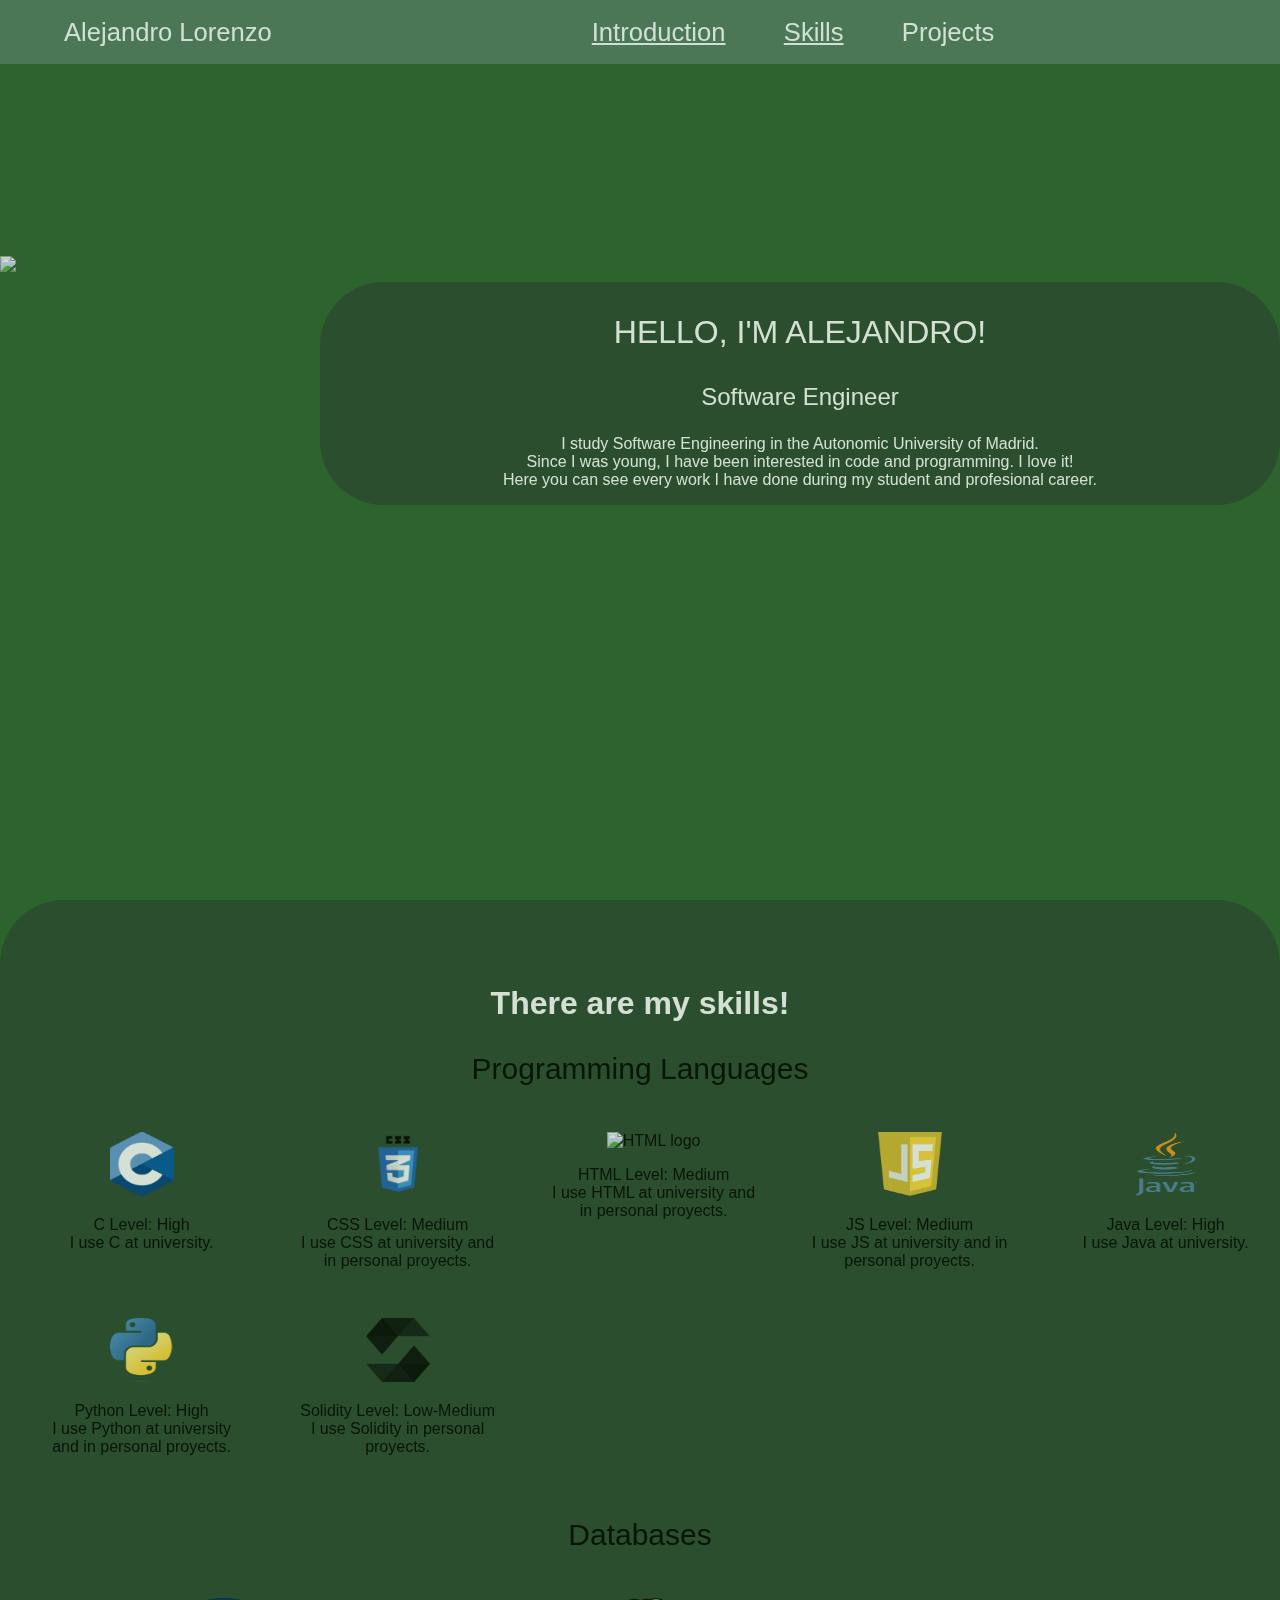
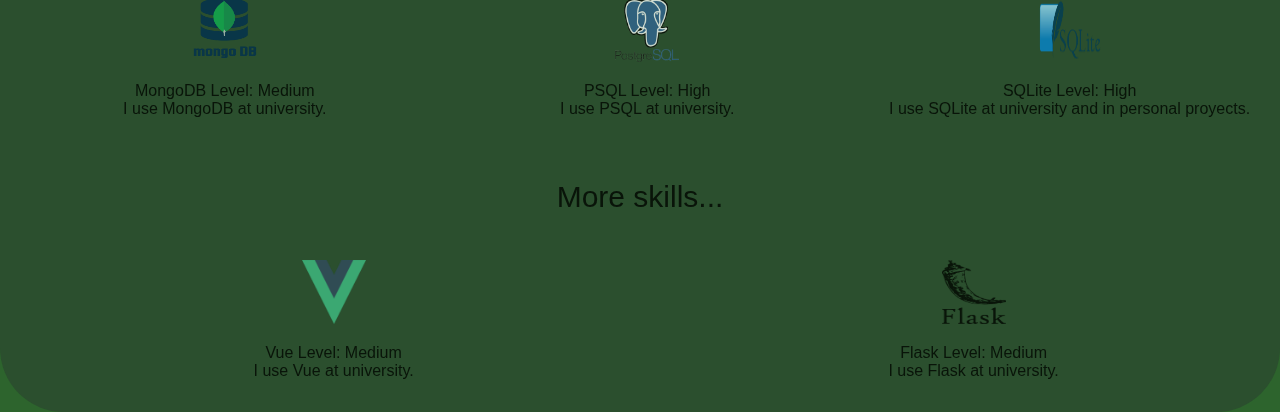
==== index.html @ 0540844a "Skills done" ====
<!DOCTYPE html>
<html>
<head>
    <meta charset="utf-8">
    <meta name="viewport" content="width=device-width, initial-scale=1.0">
    <title>Alejandro Portfolio</title>
    <link href="portfolio-style.css" rel="stylesheet" />
</head>
<body>
    <!--Nav-->
    <nav>
        <section class="nav-section">    
            <section class="name">
                Alejandro Lorenzo
            </section>
            <section class="links">
                <a class="introduction-link" href="#introduction">Introduction</a>
                <a class="skills-link" href="#skills">Skills</a>
                <a class="projects-link">Projects</a>
            </section>
        </section>
    </nav>
    <main>
        <!--Introduction-->
        <section id="introduction" class="introduction-section">
            <div class="my-image-div">
                <img src="images/profile-picture.png" class="my-image">
            </div>
            <div class="my-description-div">
                <p class="my-title-desc">HELLO, I'M ALEJANDRO!</p>
                <p class="my-position">Software Engineer</p>
                <p class="description">I study Software Engineering in the Autonomic University of Madrid.
                    </br>
                    Since I was young, I have been interested in code and programming. I love it!                </br>
                    Here you can see every work I have done during my student and profesional career.
                </p>
            </div>
        </section>

        <!--Skills-->
        <section id="skills" class="skills-section">
            <h1 class="skills-header">There are my skills!</h1>
            <section class="skills-photos-section">
                <div class="programming-languages-div">
                    <p class="photo-section-text">Programming Languages</p>
                    <div>
                        <figure>
                            <img class="logo" src="images/logos/C.png"
                                alt="C logo">
                            <p>C Level: High
                                <br>
                                I use C at university.
                            </p>
                        </figure>
                        <figure>
                            <img class="logo" src="images/logos/CSS.png"
                                alt="CSS logo">
                            <p>CSS Level: Medium
                                <br>
                                I use CSS at university and in personal proyects.
                            </p>
                        </figure>
                        <figure>
                            <img class="logo" src="images/logos/HTML.png"
                                alt="HTML logo">
                                <p>HTML Level: Medium
                                    <br>
                                    I use HTML at university and in personal proyects.
                                </p>
                        </figure>
                        <figure>
                            <img class="logo" src="images/logos/JS.png"
                                alt="JS logo">
                                <p>JS Level: Medium
                                    <br>
                                    I use JS at university and in personal proyects.
                                </p>
                        </figure>
                        <figure>
                            <img class="logo" src="images/logos/Java.png"
                                alt="Java logo">
                                <p>Java Level: High
                                    <br>
                                    I use Java at university.
                                </p>
                        </figure>
                        <figure>
                            <img class="logo" src="images/logos/Python.png"
                                alt="Python logo">
                                <p>Python Level: High
                                    <br>
                                    I use Python at university and in personal proyects.
                                </p>
                        </figure>
                        <figure>
                            <img class="logo" src="images/logos/Solidity.png"
                                alt="Solidity logo">
                                <p>Solidity Level: Low-Medium
                                    <br>
                                    I use Solidity in personal proyects.
                                </p>
                        </figure>
                    </div>
                </div>
                <div class="databases-div">
                    <p class="photo-section-text">Databases</p>
                    <div>
                        <figure>
                            <img class="logo" src="images/logos/MongoDB.webp"
                                alt="MongoDB logo">
                                <p>MongoDB Level: Medium
                                    <br>
                                    I use MongoDB at university.
                                </p>
                        </figure>
                        <figure>
                            <img class="logo" src="images/logos/Psql.png"
                                alt="PostgreSQL logo">
                                <p>PSQL Level: High
                                    <br>
                                    I use PSQL at university.
                                </p>
                        </figure>
                        <figure>
                            <img class="logo" src="images/logos/SQLite.png"
                                alt="SQLite logo">
                                <p>SQLite Level: High
                                    <br>
                                    I use SQLite at university and in personal proyects.
                                </p>
                        </figure>
                    </div>
                </div>
                <div class="more-skills-div">
                    <p class="photo-section-text">More skills...</p>
                    <div>
                        <figure>
                            <img class="logo" src="images/logos/Vue.png"
                                alt="Vue logo">
                                <p>Vue Level: Medium
                                    <br>
                                    I use Vue at university.
                                </p>
                        </figure>
                        <figure>
                            <img class="logo" src="images/logos/Flask.png"
                                alt="Flask logo">
                                <p>Flask Level: Medium
                                    <br>
                                    I use Flask at university.
                                </p>
                        </figure>
                    </div>
                </div>
            </section>
        </section>
        <!--Projects-->
    </main>
</body>
</html>
---- portfolio-style.css ----
body {
    margin: 0;
    font-family: 'Futura', Arial, sans-serif;
    background-color: rgb(45, 100, 45);
    opacity: 0.8;
}

.background {
    background-color: rgba(31, 72, 222, 0.631);
}

/* NAV CSS */
nav {
    position: fixed;
    width: 100%;
    background-color: rgba(120, 147, 149, 0.5);
}

nav .nav-section {
    display: flex;
    height: 5vw;
    font-size: 2vw;
}

.nav-section * {
    line-height: 5vw;
    color: #FBFFFE;
}

nav .name {
    margin-left: 5vw;
}

nav .links {
    margin-left: 25vw;
}

.links a {
    margin-right: 4vw;
    padding-top: 1vw;
}

.links a:hover {
    text-decoration: underline;
}

/* INTRODUCTION CSS */

.introduction-section {
    width: 100%;
    height: 100vh;
}

.my-image-div {
    width: 25%;
    float: left;
}

.my-image {
    height: 26vw;
    margin-left: auto;
    margin-right: auto;
    margin-top: 20vw;
    display: block;
}

.my-description-div {
    width: 75%;
    float: left;
    margin-top: 22vw;
    background-color: rgba(39, 48, 48, 0.5);
    border-radius: 5vw;
    text-align: center;
}

.my-title-desc {
    font-size: 200%;
    color: white;
}

.my-position {
    font-size: 150%;
    color: white;
}

.description {
    height: 80%;
    color: white;
}

/* SKILLS CSS */

.skills-section {
    background-color: rgba(39, 48, 48, 0.5);
    border-radius: 5vw;
    height: 100%;
    text-align: center;
    padding-top: 5vw;
}

.skills-section .skills-header {
    color: white;
    height: 10%;
}

.skills-photos-section {
    height: 90%;
}

.photo-section-text {
    font-size: 30px;
}

.skills-photos-section div {
    height: 20%;
}

.skills-photos-section p {
    height: 20%;
}

.skills-photos-section figure {
    height: 80%;
    margin-right: 1vw;
}

.programming-languages-div div {
    display: grid;
    grid-template-columns: 20% 20% 20% 20% 20%;
}

.databases-div div {
    display: grid;
    grid-template-columns: 33% 33% 33%;
}

.more-skills-div div {
    display: grid;
    grid-template-columns: 50% 50%;
}

.logo {
    height: 64px;
    width: 64px;
}
/* PROJECTS CSS */
/* FOOTER CSS */

/* MEDIA CSS */
@media screen and (max-width: 800px) {
    .my-image-div {
        width: 100%;
    }

    .my-description-div {
      width: 100%;
      text-align: center;
      height: 50%;
    }

    .skills-section {
        margin-top: 40%;
    }

    .skills-photos-section div {
        margin-top: 5%;
    }
}
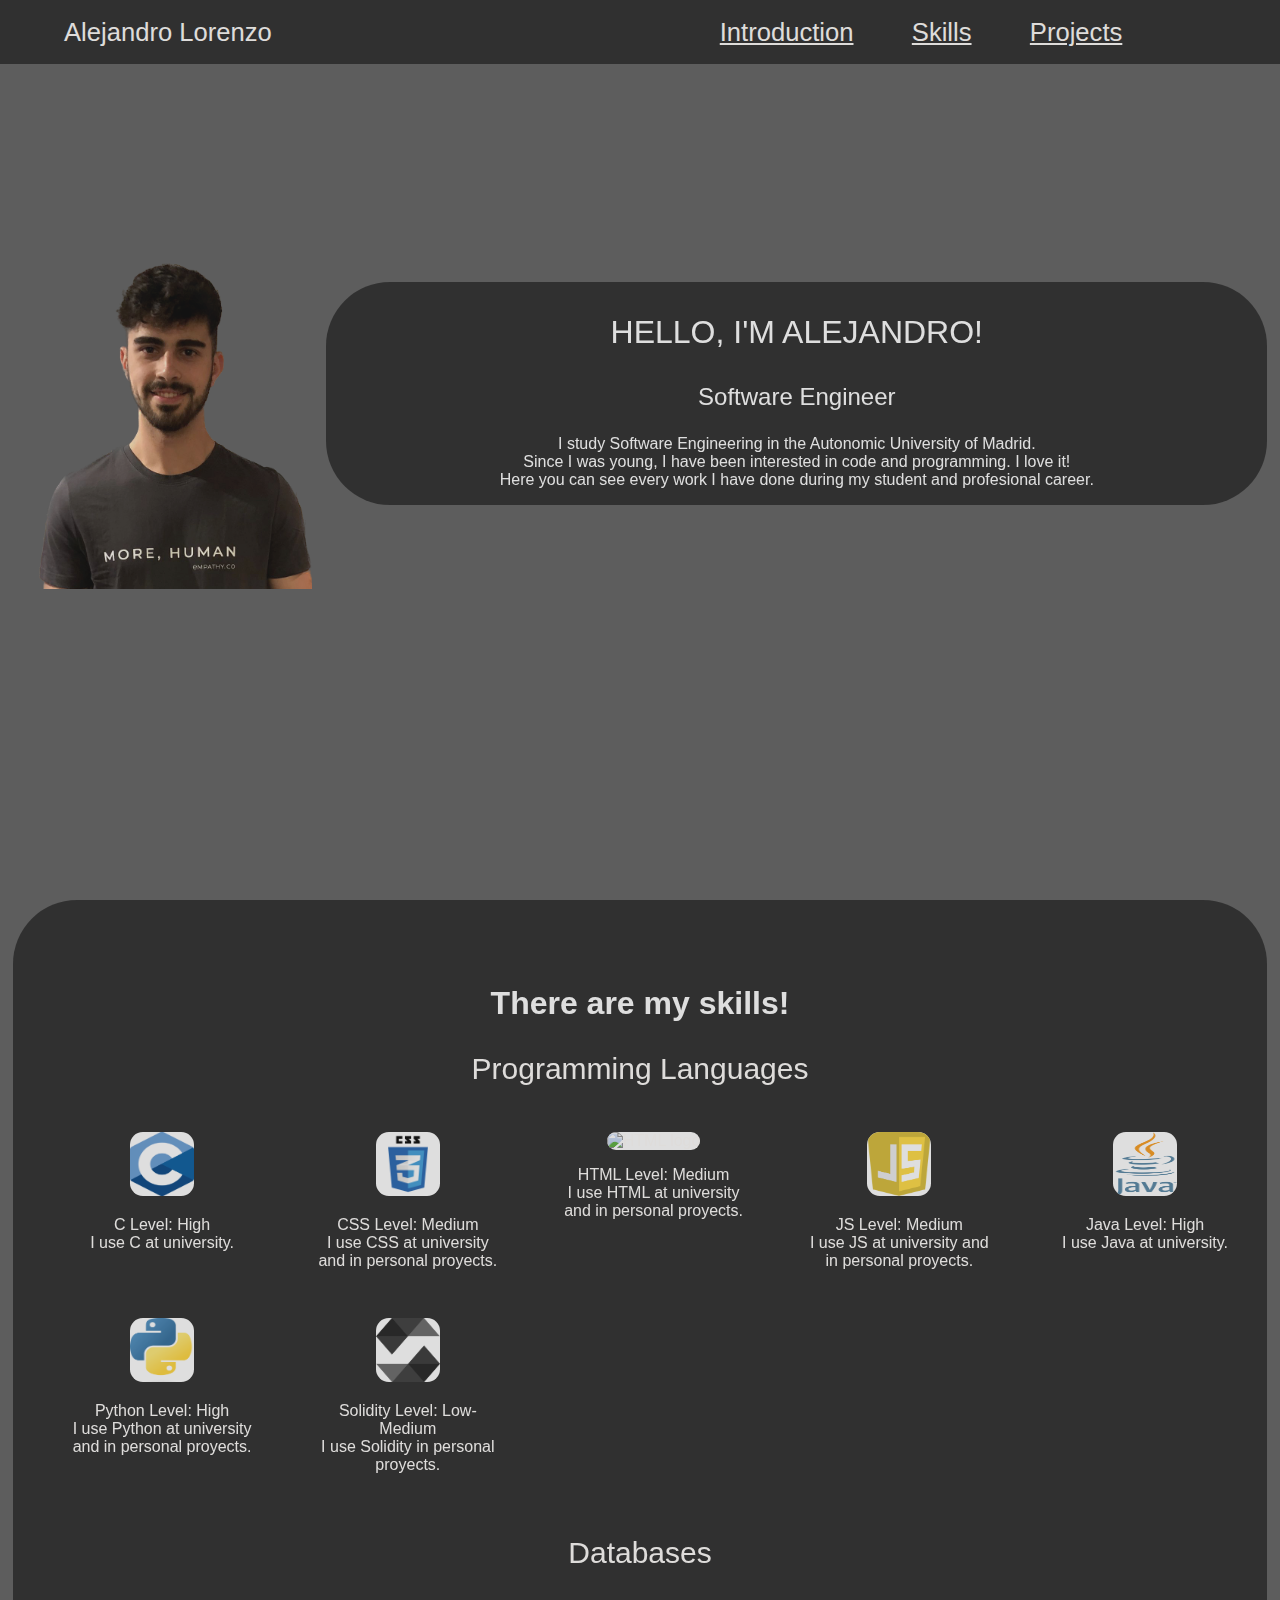
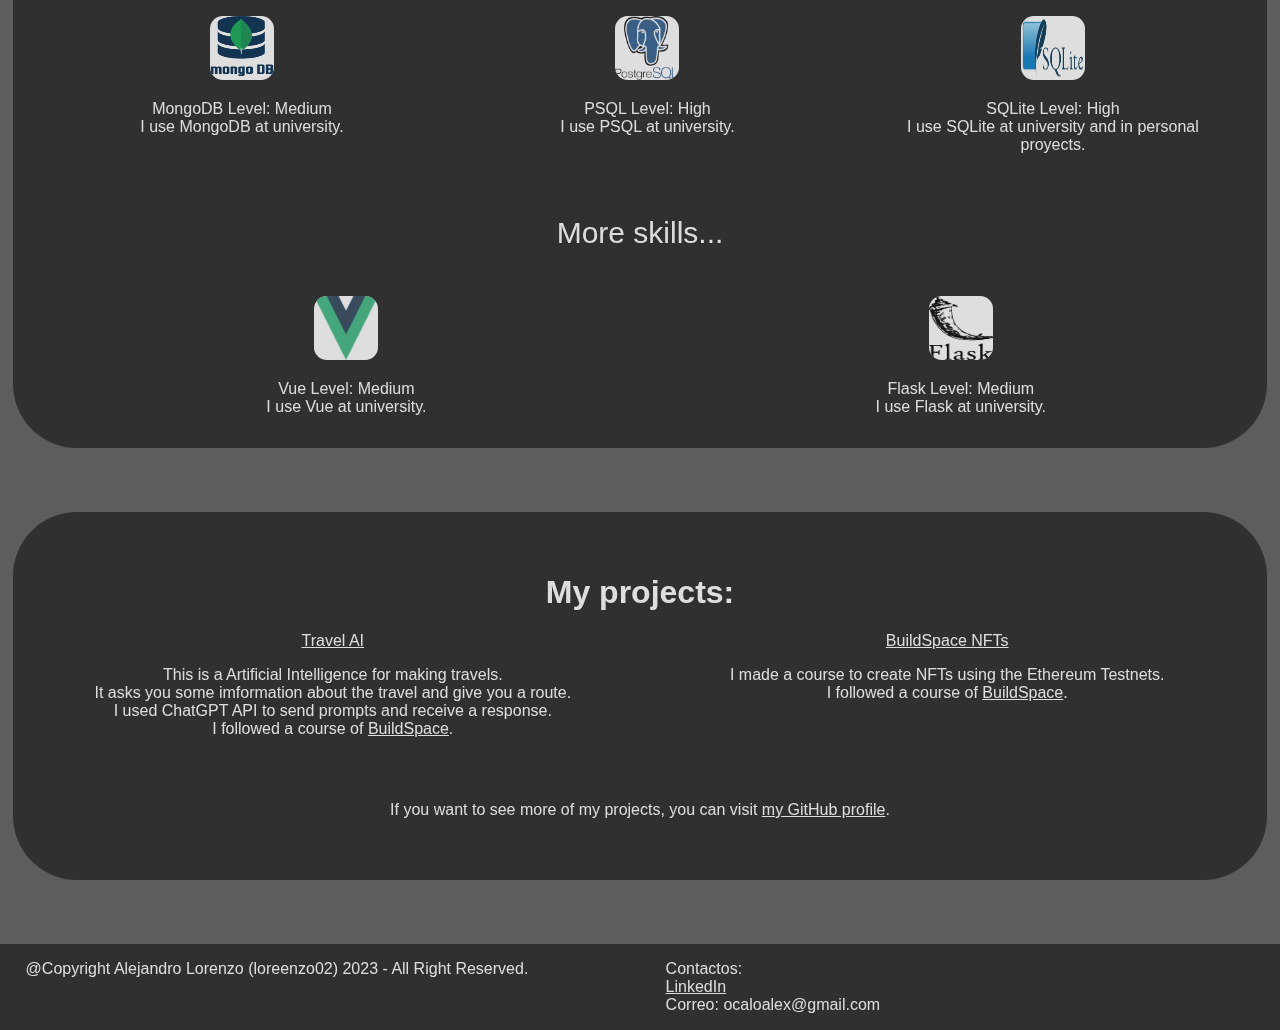
==== commit 594e1c16: "Finished" ====
--- a/index.html
+++ b/index.html
@@ -16,7 +16,7 @@
             <section class="links">
                 <a class="introduction-link" href="#introduction">Introduction</a>
                 <a class="skills-link" href="#skills">Skills</a>
-                <a class="projects-link">Projects</a>
+                <a class="projects-link" href="#projects">Projects</a>
             </section>
         </section>
     </nav>
@@ -24,7 +24,8 @@
         <!--Introduction-->
         <section id="introduction" class="introduction-section">
             <div class="my-image-div">
-                <img src="images/profile-picture.png" class="my-image">
+                <img src="images/profile-picture.png" class="my-image"
+                alt="My profile picture.">
             </div>
             <div class="my-description-div">
                 <p class="my-title-desc">HELLO, I'M ALEJANDRO!</p>
@@ -155,6 +156,40 @@
             </section>
         </section>
         <!--Projects-->
+        <section id="projects" class="projects-section">
+            <h1>My projects:</h1>
+            <div class="projects-div">
+                <div>
+                    <a href="https://github.com/loreenzo02/Travel-AI">
+                        Travel AI
+                    </a>
+                    <p>This is a Artificial Intelligence for making travels. 
+                        <br>It asks you some imformation about the travel and give you a route. 
+                        <br>I used ChatGPT API to send prompts and receive a response. 
+                        <br>I followed a course of <a href="https://buildspace.so">BuildSpace</a>.</p>
+                </div>
+                <div>
+                    <a href="https://github.com/loreenzo02/BuildSpace_NFTs">
+                        BuildSpace NFTs
+                    </a>
+                    <p>I made a course to create NFTs using the Ethereum Testnets. 
+                        <br>I followed a course of <a href="https://buildspace.so">BuildSpace</a>.</p>
+                </div>
+            </div>
+            <p>If you want to see more of my projects, you can visit <a href="https://github.com/loreenzo02">my GitHub profile</a>.</p>
+        </section>
     </main>
+    <footer class="footer-section">
+        <div>
+            <p>@Copyright Alejandro Lorenzo (loreenzo02) 2023 - All Right Reserved.</p>
+        </div>
+        <div>
+            <p>Contactos:<br>
+            <a href="https://es.linkedin.com/in/alejandro-lorenzo-ocaña-610916215">LinkedIn</a>
+            <br>
+            Correo: ocaloalex@gmail.com
+            </p>
+        </div>
+    </footer>
 </body>
 </html>--- a/portfolio-style.css
+++ b/portfolio-style.css
@@ -1,19 +1,25 @@
 body {
     margin: 0;
     font-family: 'Futura', Arial, sans-serif;
-    background-color: rgb(45, 100, 45);
+    background-color: rgb(93, 93, 93);
     opacity: 0.8;
-}
-
-.background {
-    background-color: rgba(31, 72, 222, 0.631);
+    color: #fffdfb;
+}
+
+body a {
+    color: #fffdfb;
+}
+
+body main {
+    margin-left: 1vw;
+    margin-right: 1vw;
 }
 
 /* NAV CSS */
 nav {
     position: fixed;
     width: 100%;
-    background-color: rgba(120, 147, 149, 0.5);
+    background-color: rgb(38, 38, 38);
 }
 
 nav .nav-section {
@@ -24,7 +30,7 @@
 
 .nav-section * {
     line-height: 5vw;
-    color: #FBFFFE;
+    color: #fffdfb;
 }
 
 nav .name {
@@ -32,16 +38,12 @@
 }
 
 nav .links {
-    margin-left: 25vw;
+    margin-left: 35vw;
 }
 
 .links a {
     margin-right: 4vw;
     padding-top: 1vw;
-}
-
-.links a:hover {
-    text-decoration: underline;
 }
 
 /* INTRODUCTION CSS */
@@ -68,7 +70,7 @@
     width: 75%;
     float: left;
     margin-top: 22vw;
-    background-color: rgba(39, 48, 48, 0.5);
+    background-color: rgb(38, 38, 38);
     border-radius: 5vw;
     text-align: center;
 }
@@ -91,11 +93,13 @@
 /* SKILLS CSS */
 
 .skills-section {
-    background-color: rgba(39, 48, 48, 0.5);
+    background-color: rgb(38, 38, 38);
     border-radius: 5vw;
     height: 100%;
     text-align: center;
     padding-top: 5vw;
+    padding-left: 1vw;
+    padding-right: 1vw;
 }
 
 .skills-section .skills-header {
@@ -124,6 +128,11 @@
     margin-right: 1vw;
 }
 
+figure img {
+    background-color: #ffffff;
+    border-radius: 1vw;
+}
+
 .programming-languages-div div {
     display: grid;
     grid-template-columns: 20% 20% 20% 20% 20%;
@@ -143,8 +152,51 @@
     height: 64px;
     width: 64px;
 }
+
 /* PROJECTS CSS */
+
+.projects-section {
+    background-color: rgb(38, 38, 38);
+    border-radius: 5vw;
+    height: 100%;
+    text-align: center;
+    margin-top: 5vw;
+    padding-left: 1vw;
+    padding-right: 1vw;
+}
+
+.projects-div {
+    display: grid;
+    grid-template-columns: 50% 50%;
+}
+
+.projects-section a {
+    color: white;
+}
+
+.projects-section h1 {
+    color: white;
+    height: 10%;
+    padding-top: 5%;
+}
+
+.projects-section p {
+    padding-bottom: 5%;
+}
+
 /* FOOTER CSS */
+
+footer {
+    width: 100%;
+    background-color: rgb(38, 38, 38);
+    margin-top: 5vw;
+    display: grid;
+    grid-template-columns: 50% 50%;
+}
+
+footer div {
+    padding-left: 2vw;
+}
 
 /* MEDIA CSS */
 @media screen and (max-width: 800px) {
@@ -165,4 +217,8 @@
     .skills-photos-section div {
         margin-top: 5%;
     }
+
+    .projects-div {
+        display: list-item;
+    }
 }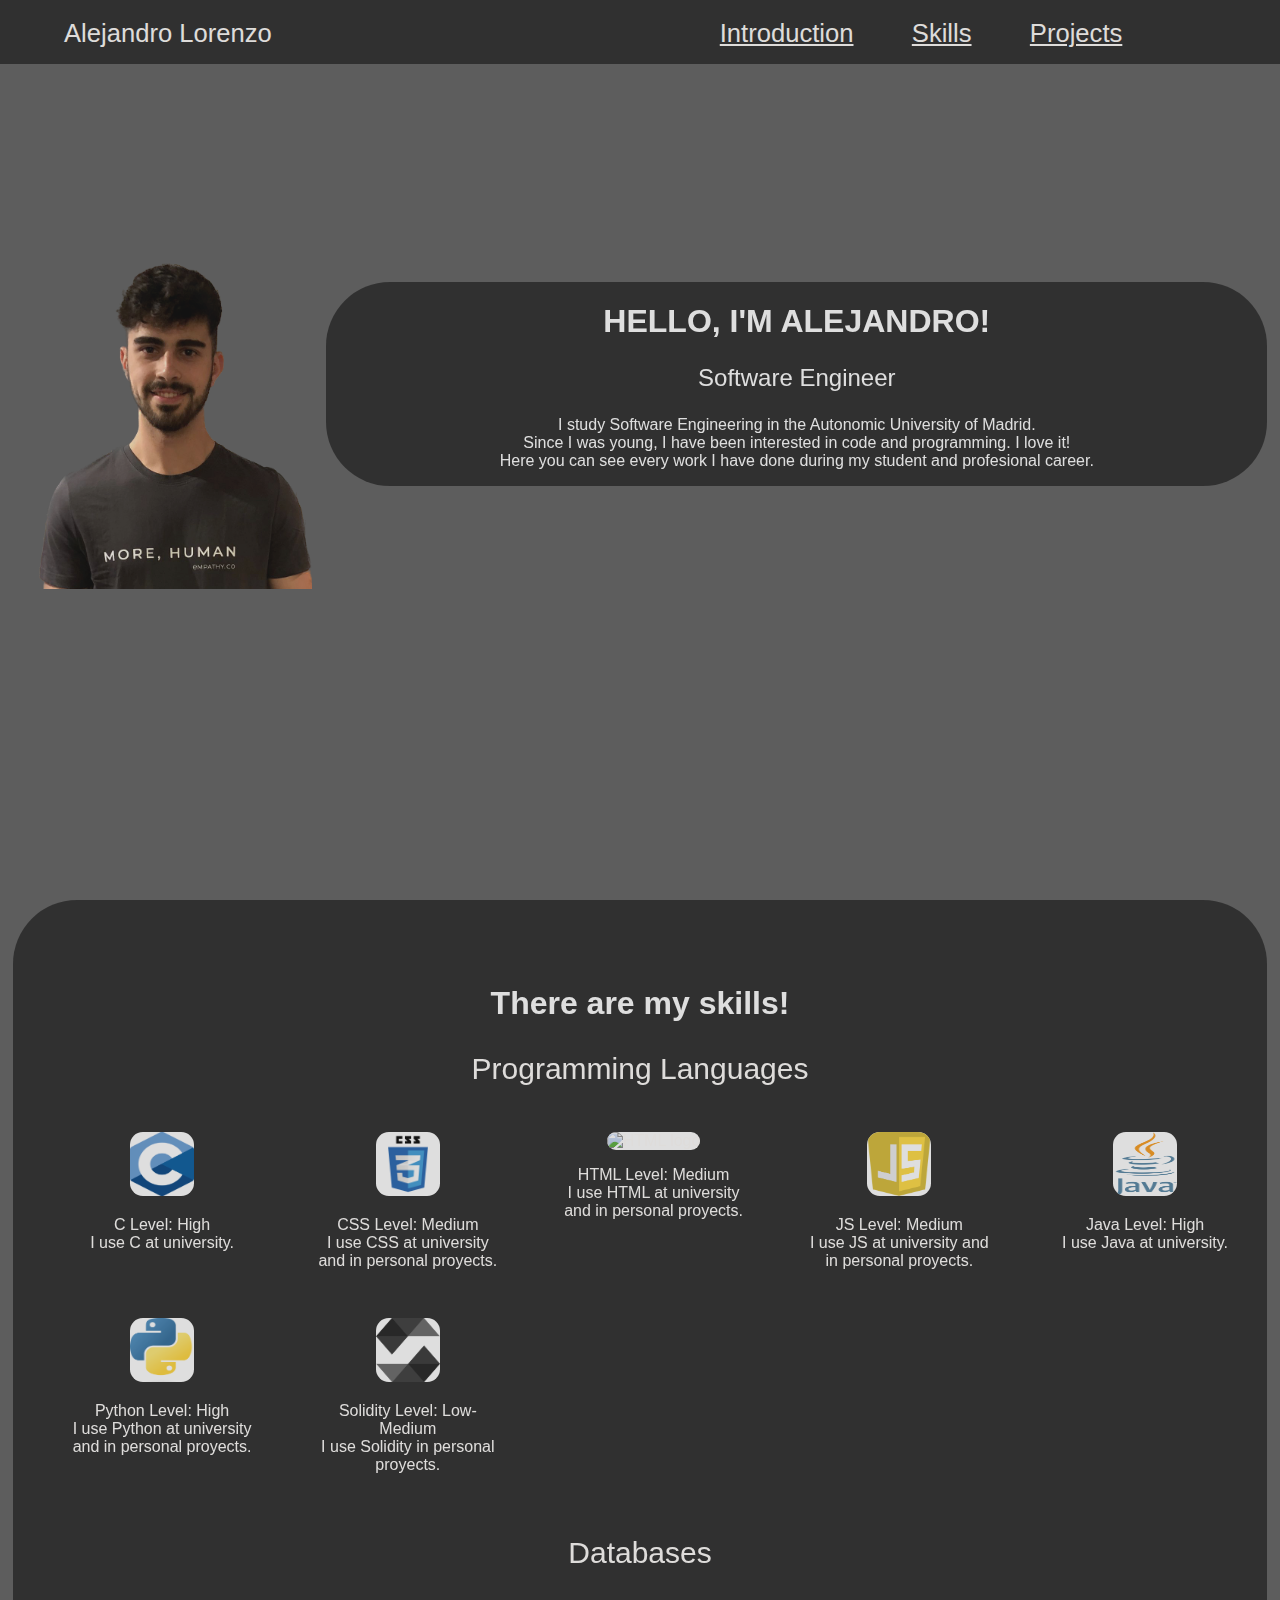
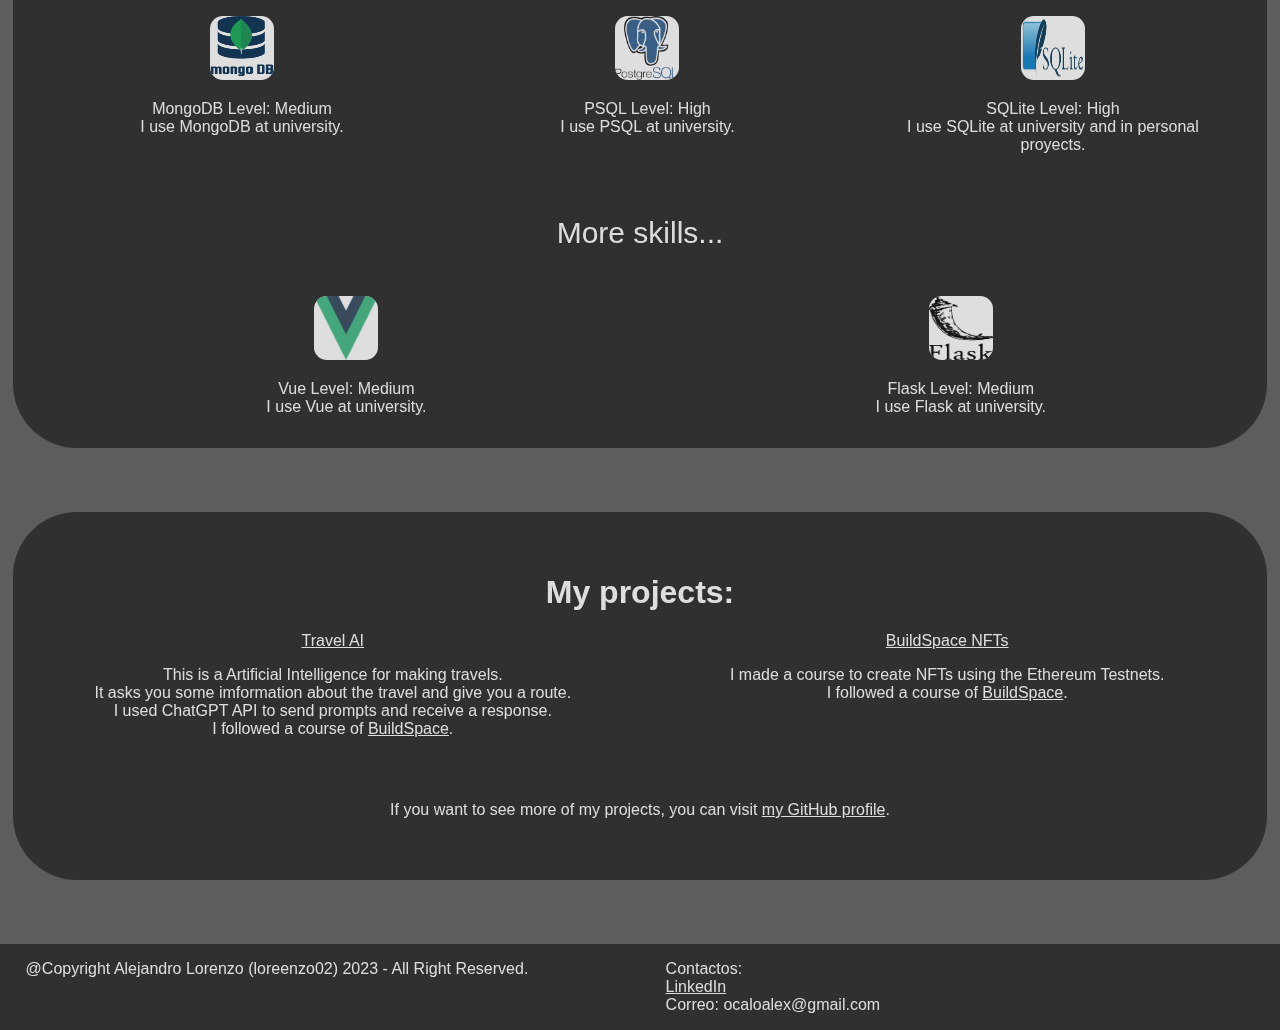
==== commit c5e5fcf1: "Entrega Final" ====
--- a/index.html
+++ b/index.html
@@ -3,14 +3,14 @@
 <head>
     <meta charset="utf-8">
     <meta name="viewport" content="width=device-width, initial-scale=1.0">
-    <title>Alejandro Portfolio</title>
+    <title>Alejandro's Portfolio</title>
     <link href="portfolio-style.css" rel="stylesheet" />
 </head>
 <body>
     <!--Nav-->
     <nav>
         <section class="nav-section">    
-            <section class="name">
+            <section>
                 Alejandro Lorenzo
             </section>
             <section class="links">
@@ -24,11 +24,11 @@
         <!--Introduction-->
         <section id="introduction" class="introduction-section">
             <div class="my-image-div">
-                <img src="images/profile-picture.png" class="my-image"
+                <img src="images/profile-picture.png"
                 alt="My profile picture.">
             </div>
             <div class="my-description-div">
-                <p class="my-title-desc">HELLO, I'M ALEJANDRO!</p>
+                <h1>HELLO, I'M ALEJANDRO!</h1>
                 <p class="my-position">Software Engineer</p>
                 <p class="description">I study Software Engineering in the Autonomic University of Madrid.
                     </br>
--- a/portfolio-style.css
+++ b/portfolio-style.css
@@ -15,6 +15,15 @@
     margin-right: 1vw;
 }
 
+object {
+    width: 100%;
+
+}
+
+.nav-object {
+    height: 5vw;
+}
+
 /* NAV CSS */
 nav {
     position: fixed;
@@ -26,15 +35,12 @@
     display: flex;
     height: 5vw;
     font-size: 2vw;
+    padding-left: 5vw;
 }
 
 .nav-section * {
-    line-height: 5vw;
+    padding-top: 1.5vw;
     color: #fffdfb;
-}
-
-nav .name {
-    margin-left: 5vw;
 }
 
 nav .links {
@@ -43,7 +49,6 @@
 
 .links a {
     margin-right: 4vw;
-    padding-top: 1vw;
 }
 
 /* INTRODUCTION CSS */
@@ -58,7 +63,7 @@
     float: left;
 }
 
-.my-image {
+.my-image-div img {
     height: 26vw;
     margin-left: auto;
     margin-right: auto;
@@ -75,7 +80,7 @@
     text-align: center;
 }
 
-.my-title-desc {
+.my-description-div h1 {
     font-size: 200%;
     color: white;
 }
@@ -102,7 +107,7 @@
     padding-right: 1vw;
 }
 
-.skills-section .skills-header {
+.skills-section h1 {
     color: white;
     height: 10%;
 }
@@ -200,6 +205,7 @@
 
 /* MEDIA CSS */
 @media screen and (max-width: 800px) {
+    
     .my-image-div {
         width: 100%;
     }
@@ -207,11 +213,10 @@
     .my-description-div {
       width: 100%;
       text-align: center;
-      height: 50%;
     }
 
     .skills-section {
-        margin-top: 40%;
+        margin-top: 30%;
     }
 
     .skills-photos-section div {
@@ -221,4 +226,9 @@
     .projects-div {
         display: list-item;
     }
+
+    .programming-languages-div div {
+        display: grid;
+        grid-template-columns: 33% 33% 33%;
+    }
 }